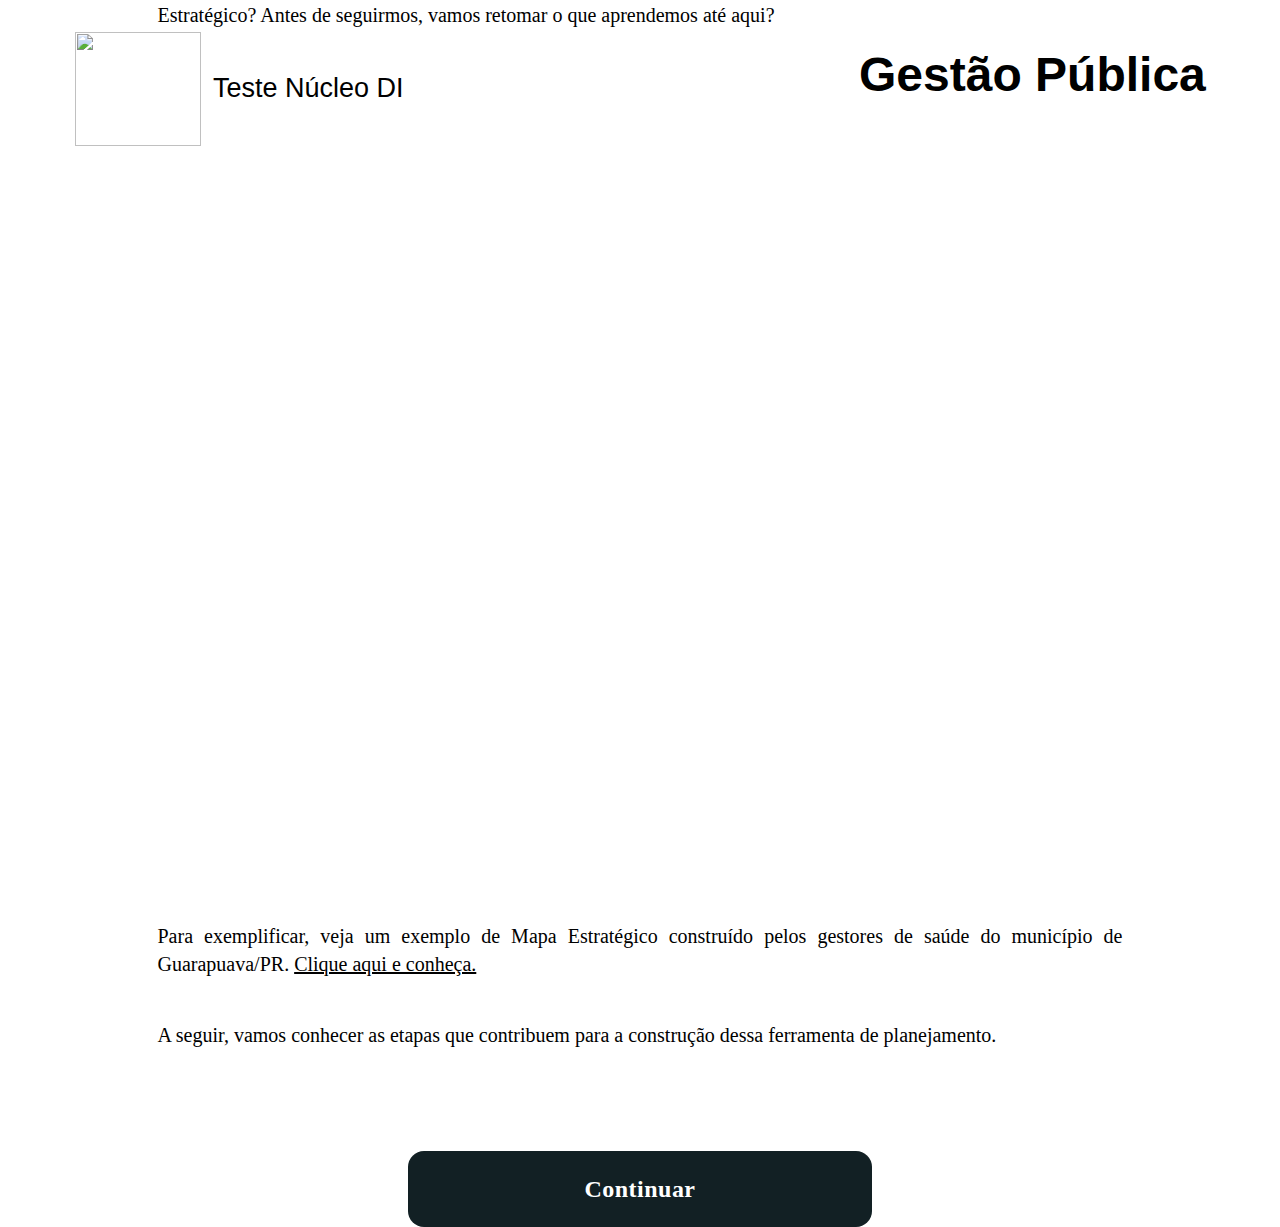
==== indexP4.html @ 76250d31 "Rename indexP4 to indexP4.html" ====
<!DOCTYPE html>
<html>
    <head>
        <meta charset="utf-8" />
        <link rel="stylesheet" href="globals.css" />
        <link rel="stylesheet" href="styleguide.css" />
        <link rel="stylesheet" href="style.css" />
    </head>
    <body>
        <div class="pgina">
            <div class="cabealho">
                <div class="frame">
                    <div class="div">
                        <img class="logo" src="https://cdn-icons-png.flaticon.com/512/7910/7910567.png" />
                        <div class="div-wrapper"><div class="text-wrapper">Teste Núcleo DI</div></div>
                    </div>
                    <div class="frame-2"><div class="text-wrapper-2">Gestão Pública</div></div>
                </div>
            </div>
<div style="width: 100%; height: 100%; flex-direction: column; justify-content: center; align-items: center; gap: 53px; display: inline-flex">
    <div style="flex-direction: column; justify-content: center; align-items: center; gap: 42px; display: flex">
        <div style="width: 965px; height: 77px; text-align: justify; color: black; font-size: 20px; font-family: Plus Jakarta Sans; font-weight: 400; line-height: 28px; word-wrap: break-word">Agora que você entendeu a importância do planejamento estratégico, vamos compreender a construção do Mapa Estratégico? Antes de seguirmos, vamos retomar o que aprendemos até aqui?</div>
        <div style="width:100%;height:0;padding-bottom:74%;position:relative;"><iframe src="https://giphy.com/embed/bODYlmMUANUlv37xfs" width="100%" height="100%" style="position:absolute" frameBorder="0" class="giphy-embed" allowFullScreen></iframe></div><p><a href="https://giphy.com/gifs/bODYlmMUANUlv37xfs"></a></p>
        <div style="flex-direction: column; justify-content: flex-start; align-items: flex-start; gap: 22px; display: flex">
            <div style="width: 965px; height: 77px; text-align: justify"><span style="color: black; font-size: 20px; font-family: Plus Jakarta Sans; font-weight: 400; line-height: 28px; word-wrap: break-word">Para exemplificar, veja um exemplo de Mapa Estratégico construído pelos gestores de saúde do município de Guarapuava/PR. </span><span style="color: black; font-size: 20px; font-family: Plus Jakarta Sans; font-weight: 400; text-decoration: underline; line-height: 28px; word-wrap: break-word">Clique aqui e conheça.</span><span style="color: black; font-size: 20px; font-family: Plus Jakarta Sans; font-weight: 400; line-height: 28px; word-wrap: break-word"> <br/></span></div>
            <div style="width: 965px; height: 77px; text-align: justify; color: black; font-size: 20px; font-family: Plus Jakarta Sans; font-weight: 400; line-height: 28px; word-wrap: break-word">A seguir, vamos conhecer as etapas que contribuem para a construção dessa ferramenta de planejamento.<br/></div>
        </div>
    </div>
    <div style="width: 304px; padding-left: 80px; padding-right: 80px; padding-top: 24px; padding-bottom: 24px; background: #122024; border-radius: 16px; justify-content: center; align-items: center; gap: 14px; display: inline-flex">
        <div style="color: white; font-size: 24px; font-family: Inter; font-weight: 700; line-height: 28.80px; letter-spacing: 0.48px; word-wrap: break-word">Continuar</div>
    </div>
</div>
          
          </body>
        </html>
---- style.css ----
.pgina {
    display: flex;
    flex-direction: column;
    height: 1024px;
    align-items: flex-start;
    position: relative;
    background-color: #ffffff;
}

.pgina .cabealho {
    position: relative;
    align-self: stretch;
    width: 100%;
    height: 80px;
    background-color: var(--background-colorbright-blue);
}

.pgina .frame {
    display: inline-flex;
    align-items: center;
    justify-content: center;
    gap: 584px;
    position: relative;
    top: 40px;
    left: 67px;
}

.pgina .div {
    display: flex;
    width: 200px;
    height: 38px;
    align-items: center;
    gap: 12px;
    position: relative;
}

.pgina .logo {
    position: relative;
    width: 126px;
    height: 114px;
}

.pgina .div-wrapper {
    display: inline-flex;
    align-items: flex-start;
    gap: 48px;
    position: relative;
    flex: 0 0 auto;
}

.pgina .text-wrapper {
    position: relative;
    width: fit-content;
    margin-top: -1px;
    font-family: Gill Sans, sans-serif;
    font-weight: 400;
    color: var(--background-colorblack);
    font-size: 27px;
    letter-spacing: 1;
    line-height: normal;
}

.pgina .frame-2 {
    display: flex;
    width: 471px;
    height: 81px;
    align-items: flex-start;
    gap: 48px;
    position: relative;
}

.pgina .text-wrapper-2 {
    position: relative;
    width: fit-content;
    margin-top: -1px;
    font-family: Gill Sans, sans-serif;
    font-weight: 700;
    color: var(--background-colorblack);
    font-size: 48px;
    letter-spacing: 0;
    line-height: normal;
}

.pgina .questo {
    display: flex;
    height: 700px;
    align-items: center;
    gap: 230px;
    padding: 0px 80px;
    position: relative;
    align-self: stretch;
    width: 100%;
    background-color: var(--background-colorbright-blue);
}

.pgina .corpo {
    display: flex;
    flex-direction: column;
    width: 600px;
    align-items: flex-start;
    justify-content: center;
    gap: 40px;
    position: relative;
}

.pgina .pergunta {
    display: flex;
    flex-direction: column;
    align-items: flex-start;
    gap: 24px;
    position: relative;
    align-self: stretch;
    width: 100%;
    flex: 0 0 auto;
}

.pgina .text-wrapper-3 {
    position: relative;
    align-self: stretch;
    margin-top: -1px;
    font-family: Gill Sans, sans-serif;
    font-weight: 700;
    color: var(--background-colorblack);
    font-size: 48px;
    text-align: center;
    letter-spacing: 0;
    line-height: 72px;
}

.pgina .como-vimos-o {
    position: relative;
    align-self: stretch;
    opacity: 0.7;
    font-family: "Inter-Regular", Helvetica;
    font-weight: 400;
    color: var(--background-colorblack);
    font-size: 20px;
    text-align: center;
    letter-spacing: 0.4px;
    line-height: 30px;
}

.pgina .botes-resposta {
    display: flex;
    align-items: flex-start;
    gap: 16px;
    position: relative;
    align-self: stretch;
    width: 100%;
    flex: 0 0 auto;
}

.pgina .sim {
    display: flex;
    align-items: center;
    justify-content: center;
    gap: 14px;
    padding: 24px 32px;
    position: relative;
    flex: 1;
    flex-grow: 1;
    background-color: rgb(250,180,0);
    border-radius: 16px;
}

.pgina .text-wrapper-4 {
    position: relative;
    width: fit-content;
    margin-top: -0.44px;
    font-family: "Inter-Bold", Helvetica;
    font-weight: 700;
    color: rgb(29,30,34);
    font-size: 24px;
    letter-spacing: 0.48px;
    line-height: 28.8px;
    white-space: nowrap;
}

.pgina .no {
    display: flex;
    align-items: center;
    justify-content: center;
    gap: 14px;
    padding: 24px 32px;
    position: relative;
    flex: 1;
    flex-grow: 1;
    background-color: rgb(250,180,0);
    border-radius: 16px;
    box-shadow: 8px 8px 16px #0000000a;
}

.pgina .text-wrapper-5 {
    position: relative;
    width: fit-content;
    margin-top: -1px;
    font-family: "Inter-SemiBold", Helvetica;
    font-weight: 600;
    color: rgb(29,30,34);
    font-size: 24px;
    letter-spacing: 0.48px;
    line-height: 28.8px;
    white-space: nowrap;
}

.pgina .rectangle {
    position: relative;
    width: 280px;
    height: 450px;
    object-fit: cover;
}

.pgina .e-book {
    display: flex;
    flex-direction: column;
    height: 150px;
    align-items: center;
    justify-content: center;
    gap: 15px;
    padding: 98px 200px 80px;
    position: relative;
    align-self: stretch;
    width: fit-content;
    margin-bottom: -399px;
    background-color: var(--background-colorwhite);
}

.pgina .frame-3 {
    display: inline-flex;
    flex-direction: column;
    align-items: center;
    gap: 16px;
    position: relative;
    flex: 0 0 auto;
}

.pgina .frame-4 {
    display: inline-flex;
    align-items: center;
    gap: 1px;
    position: relative;
    flex: 0 0 auto;
}

.pgina .vector {
    display: inline-flex;
    flex-direction: column;
    align-items: center;
    position: relative;
    width: 6px;
    height: 1px;
}

.pgina .text-wrapper-6 {
    position: relative;
    width: fit-content;
    margin-top: -1px;
    opacity: 0.7;
    font-family: "Inter-Regular", Helvetica;
    font-weight: 400;
    color: var(--background-colorblack);
    font-size: 24px;
    letter-spacing: 0.48px;
    line-height: 28.8px;
    white-space: nowrap;
}

.pgina .consulte-o-e-book {
    position: relative;
    width: fit-content;
    font-family: Gill Sans, sans-serif;
    font-weight: 400;
    color: var(--background-colorblack);
    font-size: 36px;
    text-align: center;
    letter-spacing: 0;
    line-height: 43.2px;
}

.pgina .span {
    font-weight: 600;
}

.pgina .text-wrapper-7 {
    font-family: Gill Sans, sans-serif;
    font-weight: 600;
    font-style: italic;
}

.pgina .icone-ebook {
    position: relative;
    width: 175px;
    height: 175px;
    margin-bottom: -26px;
    object-fit: cover;
}

.pgina .rodap {
    display: flex;
    flex-direction: column;
    align-items: center;
    justify-content: center;
    gap: 10px;
    padding: 47px 517px;
    position: relative;
    align-self: stretch;
    width: 100%;
    flex: 0 0 auto;
    margin-bottom: -596px;
    background-color: var(--background-colorblack);
}

.pgina .frame-5 {
    display: inline-flex;
    flex-direction: column;
    align-items: center;
    justify-content: center;
    position: relative;
    flex: 0 0 auto;
}

.pgina .frame-wrapper {
    display: inline-flex;
    flex-direction: column;
    align-items: flex-start;
    gap: 24px;
    position: relative;
    flex: 0 0 auto;
}

.pgina .frame-6 {
    display: inline-flex;
    align-items: center;
    gap: 8px;
    position: relative;
    flex: 0 0 auto;
}

.pgina .text-wrapper-8 {
    position: relative;
    width: fit-content;
    margin-top: -1px;
    font-family: Gill Sans, sans-serif;
    font-weight: 600;
    color: var(--background-colorwhite);
    font-size: 48px;
    letter-spacing: 0;
    line-height: 67.2px;
    white-space: nowrap;
}

.pgina .frame-7 {
    position: relative;
    width: 250px;
    height: 38px;
    margin-top: -2px;
}

.pgina .frame-8 {
    display: inline-flex;
    align-items: center;
    gap: 8px;
    position: relative;
}

.pgina .text-wrapper-9 {
    position: relative;
    width: fit-content;
    margin-top: -1px;
    font-family: Gill Sans, sans-serif;
    font-weight: 600;
    color: var(--background-colorwhite);
    font-size: 20px;
    letter-spacing: 0;
    line-height: 28px;
    white-space: nowrap;
}
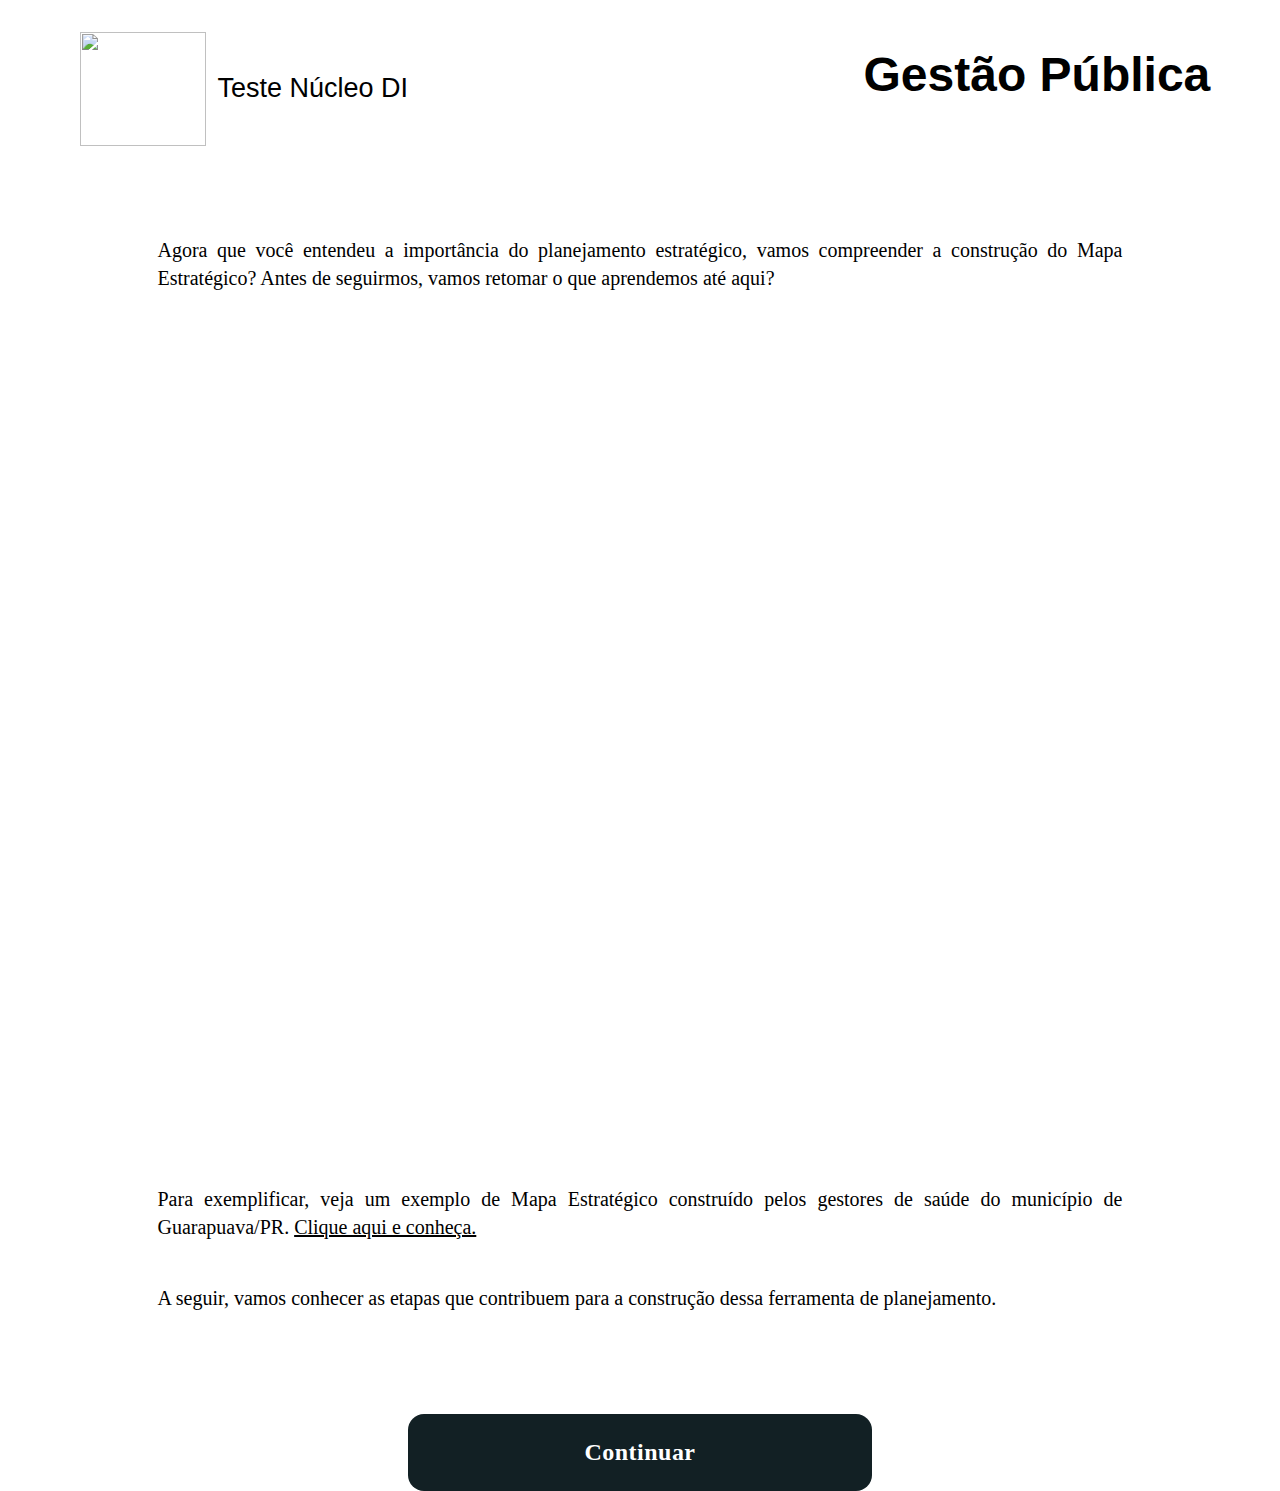
==== commit 701b180b: "Update indexP4.html" ====
--- a/indexP4.html
+++ b/indexP4.html
@@ -4,7 +4,7 @@
         <meta charset="utf-8" />
         <link rel="stylesheet" href="globals.css" />
         <link rel="stylesheet" href="styleguide.css" />
-        <link rel="stylesheet" href="style.css" />
+        <link rel="stylesheet" href="styleP4.css" />
     </head>
     <body>
         <div class="pgina">
--- a/styleP4.css
+++ b/styleP4.css
@@ -0,0 +1,84 @@
+.pgina {
+    display: grid;
+    flex-direction: column;
+    height: 1024px;
+    align-items: center;
+    justify-content: center;
+    gap: 148px;
+    position: static;
+    background-color: #ffffff;
+}
+
+.pgina .cabealho {
+    position: block;
+    align-self: center;
+    width: 100%;
+    height: 80px;
+    background-color: var(--background-colorbright-blue);
+}
+
+.pgina .frame {
+    display: inline-flex;
+    align-items: center;
+    justify-content: center;
+    gap: 584px;
+    position: relative;
+    top: 40px;
+    left: 67px;
+}
+
+.pgina .div {
+    display: flex;
+    width: 200px;
+    height: 38px;
+    align-items: center;
+    gap: 12px;
+    position: relative;
+}
+
+.pgina .logo {
+    position: relative;
+    width: 126px;
+    height: 114px;
+}
+
+.pgina .div-wrapper {
+    display: inline-flex;
+    align-items: flex-start;
+    gap: 48px;
+    position: relative;
+    flex: 0 0 auto;
+}
+
+.pgina .text-wrapper {
+    position: relative;
+    width: fit-content;
+    margin-top: -1px;
+    font-family: Gill Sans, sans-serif;
+    font-weight: 400;
+    color: var(--background-colorblack);
+    font-size: 27px;
+    letter-spacing: 1;
+    line-height: normal;
+}
+
+.pgina .frame-2 {
+    display: flex;
+    width: 471px;
+    height: 81px;
+    align-items: flex-start;
+    gap: 48px;
+    position: relative;
+}
+
+.pgina .text-wrapper-2 {
+    position: relative;
+    width: fit-content;
+    margin-top: -1px;
+    font-family: Gill Sans, sans-serif;
+    font-weight: 700;
+    color: var(--background-colorblack);
+    font-size: 48px;
+    letter-spacing: 0;
+    line-height: normal;
+}
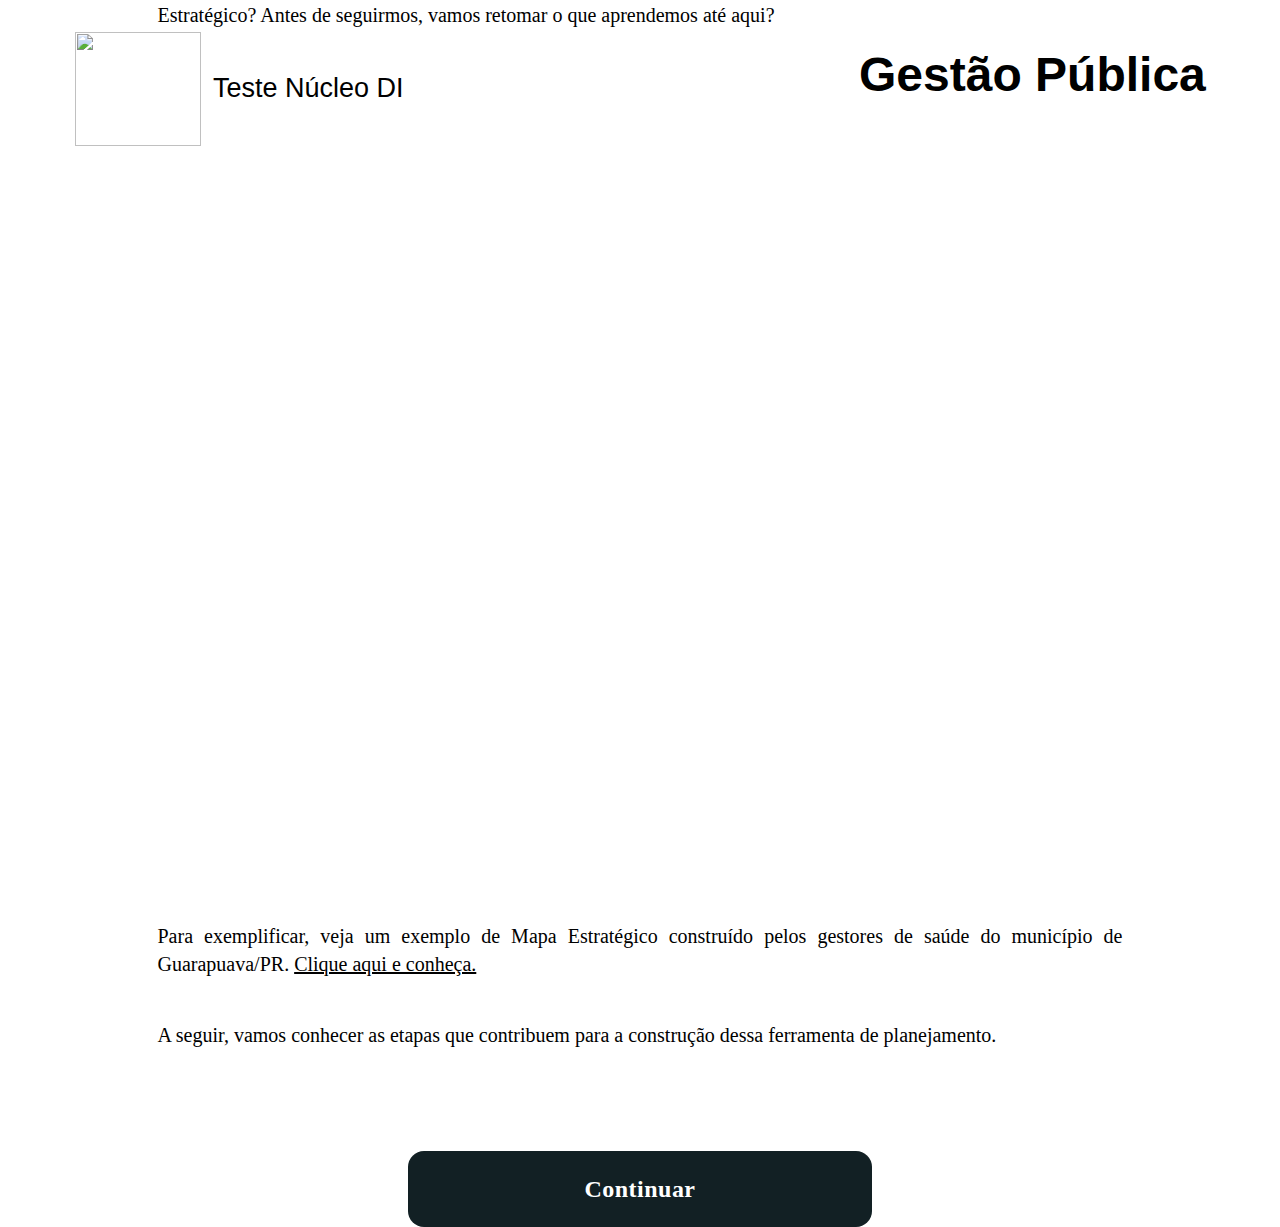
==== commit 8e113aa7: "Update indexP4.html" ====
--- a/indexP4.html
+++ b/indexP4.html
@@ -4,7 +4,7 @@
         <meta charset="utf-8" />
         <link rel="stylesheet" href="globals.css" />
         <link rel="stylesheet" href="styleguide.css" />
-        <link rel="stylesheet" href="styleP4.css" />
+        <link rel="stylesheet" href="style.css" />
     </head>
     <body>
         <div class="pgina">
--- a/style.css
+++ b/style.css
@@ -0,0 +1,814 @@
+.pgina {
+    display: flex;
+    flex-direction: column;
+    height: 1024px;
+    align-items: flex-start;
+    position: relative;
+    background-color: #ffffff;
+}
+
+.pgina .cabealho {
+    position: relative;
+    align-self: stretch;
+    width: 100%;
+    height: 80px;
+    background-color: var(--background-colorbright-blue);
+}
+
+.pgina .frame {
+    display: inline-flex;
+    align-items: center;
+    justify-content: center;
+    gap: 584px;
+    position: relative;
+    top: 40px;
+    left: 67px;
+}
+
+.pgina .div {
+    display: flex;
+    width: 200px;
+    height: 38px;
+    align-items: center;
+    gap: 12px;
+    position: relative;
+}
+
+.pgina .logo {
+    position: relative;
+    width: 126px;
+    height: 114px;
+}
+
+.pgina .div-wrapper {
+    display: inline-flex;
+    align-items: flex-start;
+    gap: 48px;
+    position: relative;
+    flex: 0 0 auto;
+}
+
+.pgina .text-wrapper {
+    position: relative;
+    width: fit-content;
+    margin-top: -1px;
+    font-family: Gill Sans, sans-serif;
+    font-weight: 400;
+    color: var(--background-colorblack);
+    font-size: 27px;
+    letter-spacing: 1;
+    line-height: normal;
+}
+
+.pgina .frame-2 {
+    display: flex;
+    width: 471px;
+    height: 81px;
+    align-items: flex-start;
+    gap: 48px;
+    position: relative;
+}
+
+.pgina .text-wrapper-2 {
+    position: relative;
+    width: fit-content;
+    margin-top: -1px;
+    font-family: Gill Sans, sans-serif;
+    font-weight: 700;
+    color: var(--background-colorblack);
+    font-size: 48px;
+    letter-spacing: 0;
+    line-height: normal;
+}
+
+.pgina .questo {
+    display: flex;
+    height: 700px;
+    align-items: center;
+    gap: 230px;
+    padding: 0px 80px;
+    position: relative;
+    align-self: stretch;
+    width: 100%;
+    background-color: var(--background-colorbright-blue);
+}
+
+.pgina .corpo {
+    display: flex;
+    flex-direction: column;
+    width: 600px;
+    align-items: flex-start;
+    justify-content: center;
+    gap: 40px;
+    position: relative;
+}
+
+.pgina .pergunta {
+    display: flex;
+    flex-direction: column;
+    align-items: flex-start;
+    gap: 24px;
+    position: relative;
+    align-self: stretch;
+    width: 100%;
+    flex: 0 0 auto;
+}
+
+.pgina .text-wrapper-3 {
+    position: relative;
+    align-self: stretch;
+    margin-top: -1px;
+    font-family: Gill Sans, sans-serif;
+    font-weight: 700;
+    color: var(--background-colorblack);
+    font-size: 48px;
+    text-align: center;
+    letter-spacing: 0;
+    line-height: 72px;
+}
+
+.pgina .como-vimos-o {
+    position: relative;
+    align-self: stretch;
+    opacity: 0.7;
+    font-family: "Inter-Regular", Helvetica;
+    font-weight: 400;
+    color: var(--background-colorblack);
+    font-size: 20px;
+    text-align: center;
+    letter-spacing: 0.4px;
+    line-height: 30px;
+}
+
+.pgina .botes-resposta {
+    display: flex;
+    align-items: flex-start;
+    gap: 16px;
+    position: relative;
+    align-self: stretch;
+    width: 100%;
+    flex: 0 0 auto;
+}
+
+.pgina .sim {
+    display: flex;
+    align-items: center;
+    justify-content: center;
+    gap: 14px;
+    padding: 24px 32px;
+    position: relative;
+    flex: 1;
+    flex-grow: 1;
+    background-color: rgb(250,180,0);
+    border-radius: 16px;
+}
+
+.pgina .text-wrapper-4 {
+    position: relative;
+    width: fit-content;
+    margin-top: -0.44px;
+    font-family: "Inter-Bold", Helvetica;
+    font-weight: 700;
+    color: rgb(29,30,34);
+    font-size: 24px;
+    letter-spacing: 0.48px;
+    line-height: 28.8px;
+    white-space: nowrap;
+}
+
+.pgina .no {
+    display: flex;
+    align-items: center;
+    justify-content: center;
+    gap: 14px;
+    padding: 24px 32px;
+    position: relative;
+    flex: 1;
+    flex-grow: 1;
+    background-color: rgb(250,180,0);
+    border-radius: 16px;
+    box-shadow: 8px 8px 16px #0000000a;
+}
+
+.pgina .text-wrapper-5 {
+    position: relative;
+    width: fit-content;
+    margin-top: -1px;
+    font-family: "Inter-SemiBold", Helvetica;
+    font-weight: 600;
+    color: rgb(29,30,34);
+    font-size: 24px;
+    letter-spacing: 0.48px;
+    line-height: 28.8px;
+    white-space: nowrap;
+}
+
+.pgina .rectangle {
+    position: relative;
+    width: 280px;
+    height: 450px;
+    object-fit: cover;
+}
+
+.pgina .e-book {
+    display: flex;
+    flex-direction: column;
+    height: 150px;
+    align-items: center;
+    justify-content: center;
+    gap: 15px;
+    padding: 98px 200px 80px;
+    position: relative;
+    align-self: stretch;
+    width: fit-content;
+    margin-bottom: -399px;
+    background-color: var(--background-colorwhite);
+}
+
+.pgina .frame-3 {
+    display: inline-flex;
+    flex-direction: column;
+    align-items: center;
+    gap: 16px;
+    position: relative;
+    flex: 0 0 auto;
+}
+
+.pgina .frame-4 {
+    display: inline-flex;
+    align-items: center;
+    gap: 1px;
+    position: relative;
+    flex: 0 0 auto;
+}
+
+.pgina .vector {
+    display: inline-flex;
+    flex-direction: column;
+    align-items: center;
+    position: relative;
+    width: 6px;
+    height: 1px;
+}
+
+.pgina .text-wrapper-6 {
+    position: relative;
+    width: fit-content;
+    margin-top: -1px;
+    opacity: 0.7;
+    font-family: "Inter-Regular", Helvetica;
+    font-weight: 400;
+    color: var(--background-colorblack);
+    font-size: 24px;
+    letter-spacing: 0.48px;
+    line-height: 28.8px;
+    white-space: nowrap;
+}
+
+.pgina .consulte-o-e-book {
+    position: relative;
+    width: fit-content;
+    font-family: Gill Sans, sans-serif;
+    font-weight: 400;
+    color: var(--background-colorblack);
+    font-size: 36px;
+    text-align: center;
+    letter-spacing: 0;
+    line-height: 43.2px;
+}
+
+.pgina .span {
+    font-weight: 600;
+}
+
+.pgina .text-wrapper-7 {
+    font-family: Gill Sans, sans-serif;
+    font-weight: 600;
+    font-style: italic;
+}
+
+.pgina .icone-ebook {
+    position: relative;
+    width: 175px;
+    height: 175px;
+    margin-bottom: -26px;
+    object-fit: cover;
+}
+
+.pgina .rodap {
+    display: flex;
+    flex-direction: column;
+    align-items: center;
+    justify-content: center;
+    gap: 10px;
+    padding: 47px 517px;
+    position: relative;
+    align-self: stretch;
+    width: 100%;
+    flex: 0 0 auto;
+    margin-bottom: -596px;
+    background-color: var(--background-colorblack);
+}
+
+.pgina .frame-5 {
+    display: inline-flex;
+    flex-direction: column;
+    align-items: center;
+    justify-content: center;
+    position: relative;
+    flex: 0 0 auto;
+}
+
+.pgina .frame-wrapper {
+    display: inline-flex;
+    flex-direction: column;
+    align-items: flex-start;
+    gap: 24px;
+    position: relative;
+    flex: 0 0 auto;
+}
+
+.pgina .frame-6 {
+    display: inline-flex;
+    align-items: center;
+    gap: 8px;
+    position: relative;
+    flex: 0 0 auto;
+}
+
+.pgina .text-wrapper-8 {
+    position: relative;
+    width: fit-content;
+    margin-top: -1px;
+    font-family: Gill Sans, sans-serif;
+    font-weight: 600;
+    color: var(--background-colorwhite);
+    font-size: 48px;
+    letter-spacing: 0;
+    line-height: 67.2px;
+    white-space: nowrap;
+}
+
+.pgina .frame-7 {
+    position: relative;
+    width: 250px;
+    height: 38px;
+    margin-top: -2px;
+}
+
+.pgina .frame-8 {
+    display: inline-flex;
+    align-items: center;
+    gap: 8px;
+    position: relative;
+}
+
+.pgina .text-wrapper-9 {
+    position: relative;
+    width: fit-content;
+    margin-top: -1px;
+    font-family: Gill Sans, sans-serif;
+    font-weight: 600;
+    color: var(--background-colorwhite);
+    font-size: 20px;
+    letter-spacing: 0;
+    line-height: 28px;
+    white-space: nowrap;
+}
+
+
+
+                                                                            <!-- INÍCIO CSS RC -->
+
+
+
+.pgina {
+    display: grid;
+    flex-direction: column;
+    height: 1024px;
+    align-items: center;
+    justify-content: center;
+    gap: 148px;
+    position: static;
+    background-color: #ffffff;
+}
+
+.pgina .cabealho {
+    position: block;
+    align-self: center;
+    width: 100%;
+    height: 80px;
+    background-color: var(--background-colorbright-blue);
+}
+
+.pgina .frame {
+    display: inline-flex;
+    align-items: center;
+    justify-content: center;
+    gap: 584px;
+    position: relative;
+    top: 40px;
+    left: 67px;
+}
+
+.pgina .div {
+    display: flex;
+    width: 200px;
+    height: 38px;
+    align-items: center;
+    gap: 12px;
+    position: relative;
+}
+
+.pgina .logo {
+    position: relative;
+    width: 126px;
+    height: 114px;
+}
+
+.pgina .div-wrapper {
+    display: inline-flex;
+    align-items: flex-start;
+    gap: 48px;
+    position: relative;
+    flex: 0 0 auto;
+}
+
+.pgina .text-wrapper {
+    position: relative;
+    width: fit-content;
+    margin-top: -1px;
+    font-family: Gill Sans, sans-serif;
+    font-weight: 400;
+    color: var(--background-colorblack);
+    font-size: 27px;
+    letter-spacing: 1;
+    line-height: normal;
+}
+
+.pgina .frame-2 {
+    display: flex;
+    width: 471px;
+    height: 81px;
+    align-items: flex-start;
+    gap: 48px;
+    position: relative;
+}
+
+.pgina .text-wrapper-2 {
+    position: relative;
+    width: fit-content;
+    margin-top: -1px;
+    font-family: Gill Sans, sans-serif;
+    font-weight: 700;
+    color: var(--background-colorblack);
+    font-size: 48px;
+    letter-spacing: 0;
+    line-height: normal;
+}
+.resposta-correta {
+    display: grid;
+    flex-direction: column;
+    padding: 100px 162px;
+    position: static;
+    background-color: #d9ead3;
+    border-radius: 35px;
+    overflow: hidden;
+}
+
+.resposta-correta .frame {
+    display: flex;
+    flex-direction: column;
+    align-items: center;
+    justify-content: center;
+    gap: 30px;
+    position: static;
+    flex: 0 0 auto;
+}
+
+.resposta-correta .correto {
+    position: relative;
+    width: 97px;
+    height: 97.83px;
+    margin-top: -1px;
+}
+
+.resposta-correta .text-wrapper {
+    position: relative;
+    width: 800px;
+    height: 30px;
+    font-family: Gill Sans, sans-serif
+    font-weight: 700;
+    color: #000000;
+    font-size: 24px;
+    text-align: center;
+    letter-spacing: 0.1px;
+    line-height: 20px;
+}
+
+.resposta-correta .div {
+    position: static;
+    width: 850px;
+    height: 105px;
+    font-family: "Plus Jakarta Sans-Regular", Helvetica;
+    font-weight: 400;
+    color: #000000;
+    font-size: 20px;
+    text-align: center;
+    letter-spacing: 0.1px;
+    line-height: 30px;
+}
+.boto-continuar {
+    display: flex;
+    width: 304px;
+    align-items: center;
+    justify-content: center;
+    gap: 14px;
+    padding: 24px 80px;
+    position: relative;
+    background-color: #122024;
+    border-radius: 16px;
+}
+
+.boto-continuar .text-wrapper {
+    position: static;
+    width: fit-content;
+    margin-top: -0.44px;
+    font-family: "Inter-Bold", Helvetica;
+    font-weight: 700;
+    color: #ffffff;
+    font-size: 24px;
+    letter-spacing: 0.48px;
+    line-height: 28.8px;
+    white-space: nowrap;
+}
+
+
+
+                                                                            <!-- FIM CSS RC -->
+
+
+                                                                            <!-- INÍCIO CSS R1 -->
+
+
+
+.pgina {
+    display: grid;
+    flex-direction: column;
+    height: 1024px;
+    align-items: center;
+    justify-content: center;
+    gap: 148px;
+    position: static;
+    background-color: #ffffff;
+}
+
+.pgina .cabealho {
+    position: block;
+    align-self: center;
+    width: 100%;
+    height: 80px;
+    background-color: var(--background-colorbright-blue);
+}
+
+.pgina .frame {
+    display: inline-flex;
+    align-items: center;
+    justify-content: center;
+    gap: 584px;
+    position: relative;
+    top: 40px;
+    left: 67px;
+}
+
+.pgina .div {
+    display: flex;
+    width: 200px;
+    height: 38px;
+    align-items: center;
+    gap: 12px;
+    position: relative;
+}
+
+.pgina .logo {
+    position: relative;
+    width: 126px;
+    height: 114px;
+}
+
+.pgina .div-wrapper {
+    display: inline-flex;
+    align-items: flex-start;
+    gap: 48px;
+    position: relative;
+    flex: 0 0 auto;
+}
+
+.pgina .text-wrapper {
+    position: relative;
+    width: fit-content;
+    margin-top: -1px;
+    font-family: Gill Sans, sans-serif;
+    font-weight: 400;
+    color: var(--background-colorblack);
+    font-size: 27px;
+    letter-spacing: 1;
+    line-height: normal;
+}
+
+.pgina .frame-2 {
+    display: flex;
+    width: 471px;
+    height: 81px;
+    align-items: flex-start;
+    gap: 48px;
+    position: relative;
+}
+
+.pgina .text-wrapper-2 {
+    position: relative;
+    width: fit-content;
+    margin-top: -1px;
+    font-family: Gill Sans, sans-serif;
+    font-weight: 700;
+    color: var(--background-colorblack);
+    font-size: 48px;
+    letter-spacing: 0;
+    line-height: normal;
+}
+.resposta-incorreta {
+    display: grid;
+    flex-direction: column;
+    padding: 100px 162px;
+    position: static;
+    background-color: #F4CCCC;
+    border-radius: 35px;
+    overflow: hidden;
+}
+
+.resposta-incorreta .frame {
+    display: flex;
+    flex-direction: column;
+    align-items: center;
+    justify-content: center;
+    gap: 30px;
+    position: static;
+    flex: 0 0 auto;
+}
+
+.resposta-incorreta .correto {
+    position: relative;
+    width: 97px;
+    height: 97.83px;
+    margin-top: -1px;
+}
+
+.resposta-incorreta .text-wrapper {
+    position: relative;
+    width: 800px;
+    height: 30px;
+    font-family: Gill Sans, sans-serif
+    font-weight: 700;
+    color: #000000;
+    font-size: 24px;
+    text-align: center;
+    letter-spacing: 0.1px;
+    line-height: 20px;
+}
+
+.resposta-incorreta .div {
+    position: static;
+    width: 850px;
+    height: 105px;
+    font-family: "Plus Jakarta Sans-Regular", Helvetica;
+    font-weight: 400;
+    color: #000000;
+    font-size: 20px;
+    text-align: center;
+    letter-spacing: 0.1px;
+    line-height: 30px;
+}
+.boto-continuar {
+    display: flex;
+    width: 304px;
+    align-items: center;
+    justify-content: center;
+    gap: 14px;
+    padding: 24px 80px;
+    position: relative;
+    background-color: #122024;
+    border-radius: 16px;
+}
+
+.boto-continuar .text-wrapper {
+    position: static;
+    width: fit-content;
+    margin-top: -0.44px;
+    font-family: "Inter-Bold", Helvetica;
+    font-weight: 700;
+    color: #ffffff;
+    font-size: 24px;
+    letter-spacing: 0.48px;
+    line-height: 28.8px;
+    white-space: nowrap;
+}
+
+
+
+
+                                                                            <!-- FIM CSS RI -->
+
+
+                                                                            <!-- INÍCIO CSS P4 -->
+
+
+.pgina {
+    display: grid;
+    flex-direction: column;
+    height: 1024px;
+    align-items: center;
+    justify-content: center;
+    gap: 148px;
+    position: static;
+    background-color: #ffffff;
+}
+
+.pgina .cabealho {
+    position: block;
+    align-self: center;
+    width: 100%;
+    height: 80px;
+    background-color: var(--background-colorbright-blue);
+}
+
+.pgina .frame {
+    display: inline-flex;
+    align-items: center;
+    justify-content: center;
+    gap: 584px;
+    position: relative;
+    top: 40px;
+    left: 67px;
+}
+
+.pgina .div {
+    display: flex;
+    width: 200px;
+    height: 38px;
+    align-items: center;
+    gap: 12px;
+    position: relative;
+}
+
+.pgina .logo {
+    position: relative;
+    width: 126px;
+    height: 114px;
+}
+
+.pgina .div-wrapper {
+    display: inline-flex;
+    align-items: flex-start;
+    gap: 48px;
+    position: relative;
+    flex: 0 0 auto;
+}
+
+.pgina .text-wrapper {
+    position: relative;
+    width: fit-content;
+    margin-top: -1px;
+    font-family: Gill Sans, sans-serif;
+    font-weight: 400;
+    color: var(--background-colorblack);
+    font-size: 27px;
+    letter-spacing: 1;
+    line-height: normal;
+}
+
+.pgina .frame-2 {
+    display: flex;
+    width: 471px;
+    height: 81px;
+    align-items: flex-start;
+    gap: 48px;
+    position: relative;
+}
+
+.pgina .text-wrapper-2 {
+    position: relative;
+    width: fit-content;
+    margin-top: -1px;
+    font-family: Gill Sans, sans-serif;
+    font-weight: 700;
+    color: var(--background-colorblack);
+    font-size: 48px;
+    letter-spacing: 0;
+    line-height: normal;
+}
+
+
+                                                                             <!-- FIM CSS P4 -->
+
+
+
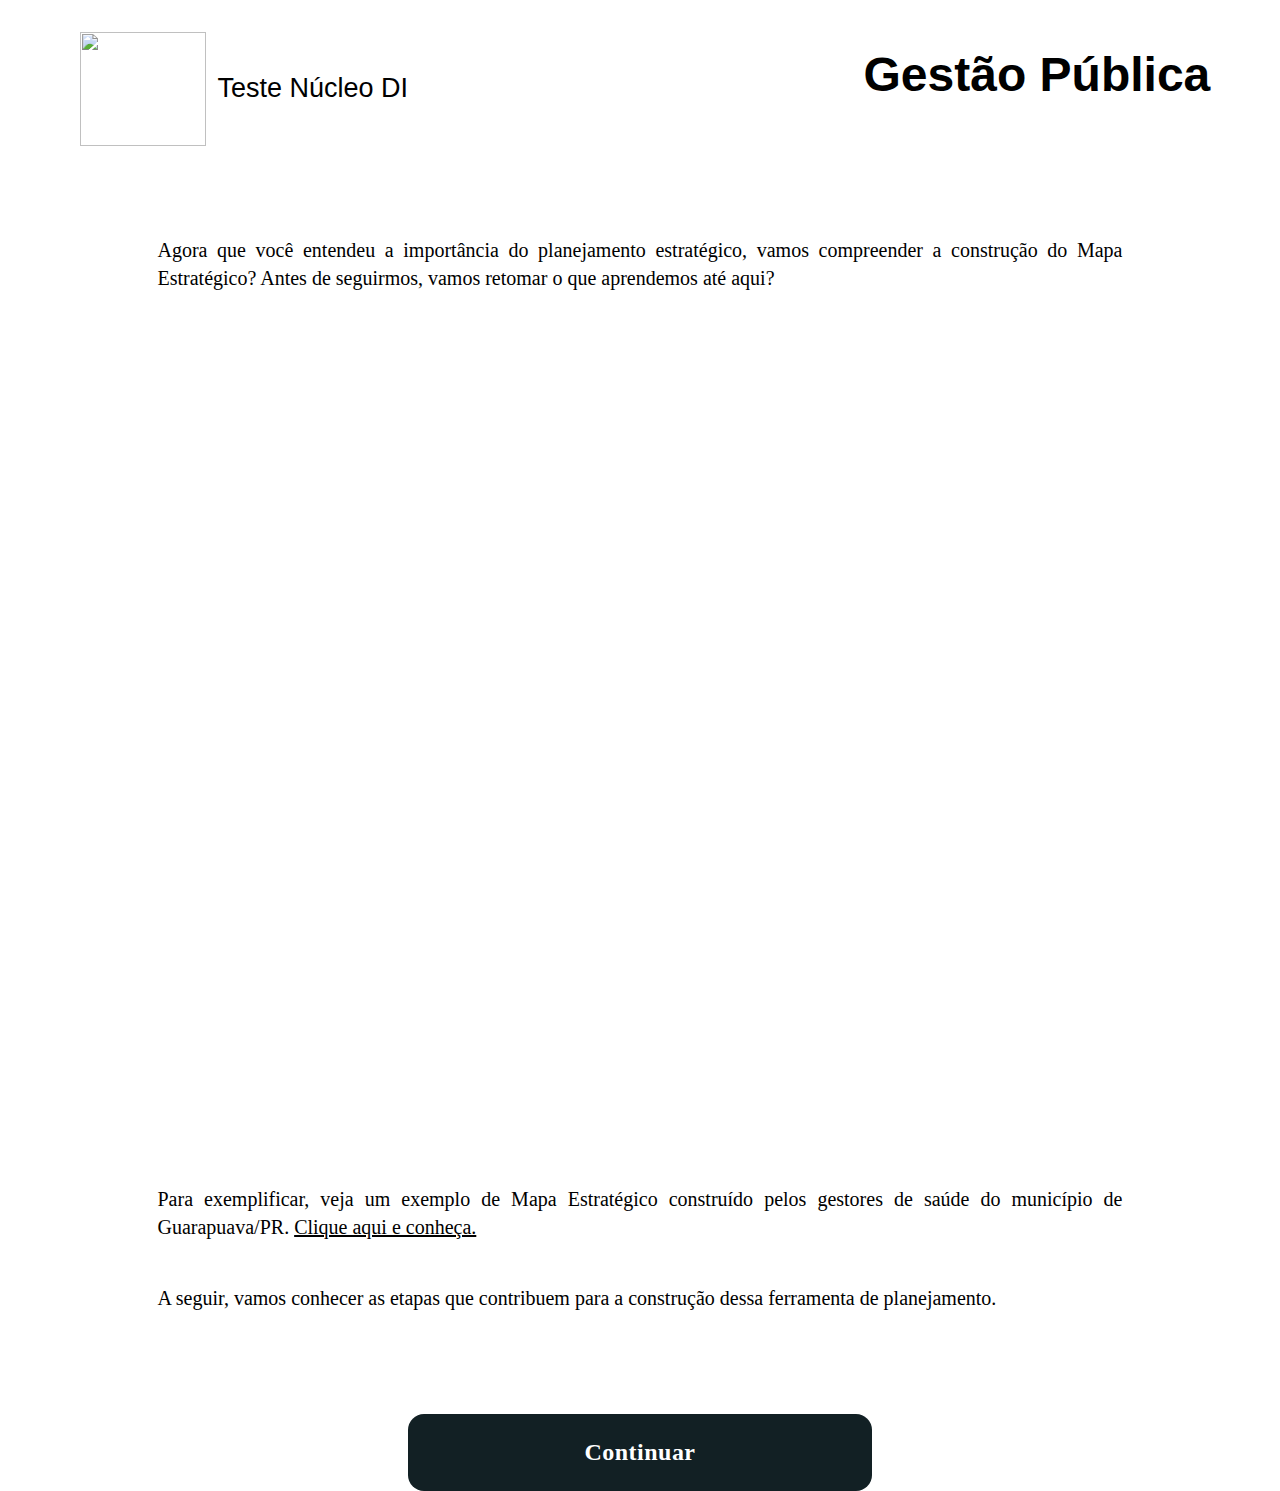
==== commit b5f263ce: "Update indexP4.html" ====
--- a/indexP4.html
+++ b/indexP4.html
@@ -4,7 +4,7 @@
         <meta charset="utf-8" />
         <link rel="stylesheet" href="globals.css" />
         <link rel="stylesheet" href="styleguide.css" />
-        <link rel="stylesheet" href="style.css" />
+        <link rel="stylesheet" href="styleP4.css" />
     </head>
     <body>
         <div class="pgina">
--- a/styleP4.css
+++ b/styleP4.css
@@ -0,0 +1,84 @@
+.pgina {
+    display: grid;
+    flex-direction: column;
+    height: 1024px;
+    align-items: center;
+    justify-content: center;
+    gap: 148px;
+    position: static;
+    background-color: #ffffff;
+}
+
+.pgina .cabealho {
+    position: block;
+    align-self: center;
+    width: 100%;
+    height: 80px;
+    background-color: var(--background-colorbright-blue);
+}
+
+.pgina .frame {
+    display: inline-flex;
+    align-items: center;
+    justify-content: center;
+    gap: 584px;
+    position: relative;
+    top: 40px;
+    left: 67px;
+}
+
+.pgina .div {
+    display: flex;
+    width: 200px;
+    height: 38px;
+    align-items: center;
+    gap: 12px;
+    position: relative;
+}
+
+.pgina .logo {
+    position: relative;
+    width: 126px;
+    height: 114px;
+}
+
+.pgina .div-wrapper {
+    display: inline-flex;
+    align-items: flex-start;
+    gap: 48px;
+    position: relative;
+    flex: 0 0 auto;
+}
+
+.pgina .text-wrapper {
+    position: relative;
+    width: fit-content;
+    margin-top: -1px;
+    font-family: Gill Sans, sans-serif;
+    font-weight: 400;
+    color: var(--background-colorblack);
+    font-size: 27px;
+    letter-spacing: 1;
+    line-height: normal;
+}
+
+.pgina .frame-2 {
+    display: flex;
+    width: 471px;
+    height: 81px;
+    align-items: flex-start;
+    gap: 48px;
+    position: relative;
+}
+
+.pgina .text-wrapper-2 {
+    position: relative;
+    width: fit-content;
+    margin-top: -1px;
+    font-family: Gill Sans, sans-serif;
+    font-weight: 700;
+    color: var(--background-colorblack);
+    font-size: 48px;
+    letter-spacing: 0;
+    line-height: normal;
+}
